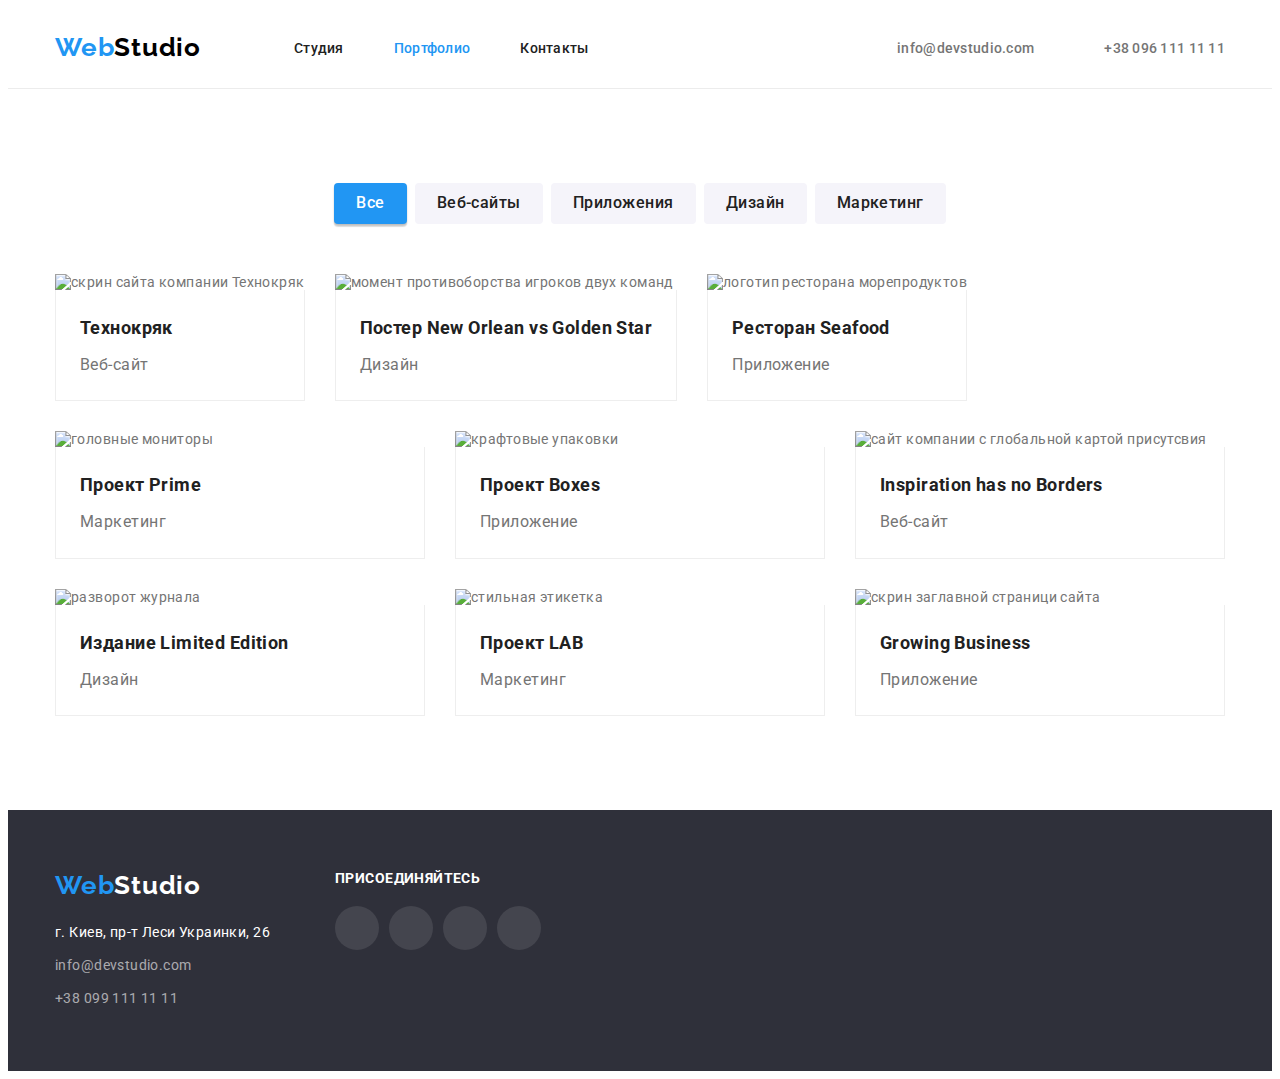
==== poftfolio.html @ a28a2bac "фикс дз от ментора 1" ====
<!DOCTYPE html>
<html lang="ru">
  <head>
    <meta charset="UTF-8" />
    <meta http-equiv="X-UA-Compatible" content="IE=edge" />
    <meta name="viewport" content="width=device-width, initial-scale=1.0" />
    <!-- font add-->
    <link rel="preconnect" href="https://fonts.googleapis.com" />
    <!-- оголошення майбутньго підключення-->
    <link rel="preconnect" href="https://fonts.gstatic.com" crossorigin />
    <link
      href="https://fonts.googleapis.com/css2?family=Raleway:wght@700&family=Roboto:wght@400;500;700;900&display=swap"
      rel="stylesheet"
    />
    <link rel="stylesheet" href="./css/modern-normalize.css" />
    <link rel="stylesheet" href="./css/styles.css" />

    <title>WebStudio-portfolio</title>
  </head>
  <body class="body">
    <header class="header">
      <div class="container header-flex-box">
        <nav class="header-nav-flex-box">
          <a href="./index.html" lang="en" class="logo"
            ><span class="logo-accent"> Web</span>Studio</a
          >
          <ul class="header-menu">
            <li class="item">
              <a href="./index.html" class="header-link">Студия</a>
            </li>
            <li class="item">
              <a href="./poftfolio.html" class="header-link current">Портфолио</a>
            </li>
            <li class="item">
              <a href="#" class="header-link">Контакты</a>
            </li>
          </ul>
        </nav>

        <div class="header-kontakt-box">
          <ul class="header-kontakt">
            <li class="item">
              <a href="mailto:info@devstudio.com" lang="en" class="header-contact-link"
                >info@devstudio.com</a
              >
            </li>
            <li class="item">
              <a href="tel:+380961111111" class="header-contact-link">+38 096 111 11 11</a>
            </li>
          </ul>
        </div>
      </div>
    </header>

    <main>
      <h1 class="visually-hidden">страница с портфолио</h1>
      <!--скрыть-->

      <section class="section ">
        <!-- buttons-->
        <div class="container">
          <ul class="portfolio-select-box">
            <li class="flex-menu-item">
              <button type="button" class="portfolio-buttons active">Все</button>
            </li>
            <li class="flex-menu-item">
              <button type="button" class="portfolio-buttons">Веб-сайты</button>
            </li>
            <li class="flex-menu-item">
              <button type="button" class="portfolio-buttons">Приложения</button>
            </li>
            <li class="flex-menu-item">
              <button type="button" class="portfolio-buttons">Дизайн</button>
            </li>
            <li class="flex-menu-item">
              <button type="button" class="portfolio-buttons">Маркетинг</button>
            </li>
          </ul>
        

        <!-- project samples-->
        <div class="project-samples">
          <ul class="project-list-box">
            <li>
              <a href="#" class="project-item">
              <img src="./images/technokryak.jpg" width="" alt="скрин сайта компании Технокряк" />
              <div class="project-list-border">
                <h3 class="project-header">Технокряк</h3>
                <p class="project-description">Веб-сайт</p>
              </div>
              </a>
            </li>
            <li> <a href="#" class="project-item">
              <img
                src="./images/imgbasketgame.jpg"
                width=""
                alt="момент противоборства игроков двух команд"
              />
              <div class="project-list-border">
                <h3 class="project-header">Постер New Orlean vs Golden Star</h3>
                <p class="project-description">Дизайн</p>
              </div>
              </a>
            </li>

            <li class="project-item">
              <img src="./images/imgseafood.jpg" width="" alt="логотип ресторана морепродуктов" />
              <div class="project-list-border">
                <h3 class="project-header">Ресторан Seafood</h3>
                <p class="project-description">Приложение</p>
              </div>
            </li>

            <li class="project-item">
              <img src="./images/imgheadphones.jpg" width="370" alt="головные мониторы" />
              <div class="project-list-border">
                <h3 class="project-header">Проект Prime</h3>
                <p class="project-description">Маркетинг</p>
              </div>
            </li>

            <li class="project-item">
              <img src="./images/imgboxes.jpg" width="370" alt="крафтовые упаковки" />
              <div class="project-list-border">
                <h3 class="project-header">Проект Boxes</h3>
                <p class="project-description">Приложение</p>
              </div>
            </li>

            <li class="project-item">
              <img
                src="./images/imgworldwide.jpg"
                width="370"
                alt="сайт компании с глобальной картой присутсвия"
              />
              <div class="project-list-border">
                <h3 class="project-header">Inspiration has no Borders</h3>
                <p class="project-description">Веб-сайт</p>
              </div>
            </li>

            <li class="project-item">
              <img src="./images/imgmagazin.jpg" width="370" alt="разворот журнала" />
              <div class="project-list-border">
                <h3 class="project-header">Издание Limited Edition</h3>
                <p class="project-description">Дизайн</p>
              </div>
            </li>

            <li class="project-item">
              <img src="./images/imglabel.jpg" width="370" alt="стильная этикетка" />
              <div class="project-list-border">
                <h3 class="project-header">Проект LAB</h3>
                <p class="project-description">Маркетинг</p>
              </div>
            </li>

            <li class="project-item">
              <img
                src="./images/imgsitescreen.jpg"
                width="370"
                alt="скрин заглавной страници сайта"
              />
              <div class="project-list-border">
                <h3 class="project-header">Growing Business</h3>
                <p class="project-description">Приложение</p>
              </div>
            </li>
          </ul>
        </div>
         </div>
      </section>
    </main>

    <footer class="footer">
      <div class="container">
        <div class="footer-flex">
          <div class="adress-block">
            <a href="./index.html" lang="en" class="footer-logo logo"
              ><span class="logo-accent"> Web</span>Studio</a
            >
            <address>
              <ul class="footer-list">
                <li class="item">
                  <a
                    href="https://goo.gl/maps/paLrzJ1DZaffjFaJ6"
                    target="_blank"
                    rel="noopener noreferrer"
                    class="footer-adress"
                  >
                    г. Киев, пр-т Леси Украинки, 26
                  </a>
                </li>
                <li class="item">
                  <a href="mailto:info@devstudio.com" lang="en" class="footer-contact"
                    >info@devstudio.com</a
                  >
                </li>
                <li class="item">
                  <a href="tel:+380991111111" class="footer-contact">+38 099 111 11 11</a>
                </li>
              </ul>
            </address>
          </div>
          <div class="footer-socials">
            <p>присоединяйтесь</p>
          <div >
             <ul class="footer-social-links-block">
      <li>
        <a href="#">
          <svg>
            <use href="./images/logo/icons.svg#icon-soc-instagram"></use>
          </svg>
        </a>
      </li>
      <li>
        <a href="#">
          <svg>
            <use  href="./images/logo/icons.svg#icon-soc-twitter"></use>
          </svg>
        </a>
      </li>
      <li>
        <a href="#">
          <svg>
            <use  href="./images/logo/icons.svg#icon-soc-facebook"></use>
          </svg>
        </a>
      </li>
      <li>
        <a href="#">
          <svg>
            <use href="./images/logo/icons.svg#icon-soc-linkedin"></use>
          </svg>
        </a>
      </li>
    </ul>
          </div>
       
      </div>
    </footer>
  </body>
</html>
---- css/styles.css ----
:root {
  --accent-color: #2196f3;
  --header-contact-color: #757575;
  --header-link-color: #212121;
  --plain-text: #757575;
  --header-color: #212121;
  --background-white: #ffffff;
  --contrast-background: #2f303a;
  --body-accent-background: #f5f4fa;
  --footer-contact-color: rgba(255, 255, 255, 0.6);
  --dark-color-for-light-theme-logo: #000000;
  --light-color-for-dark-theme-logo: #ffffff;
  --project-list-border: #eeeeee;
  --header-border: #ececec;
  --social-madia-logo-color: #afb1b8;
  --heroe-background: #c4c4c4;
  --heroe-overlay: rgba(47, 48, 58, 0.4);
}

html {
  box-sizing: border-box;
}

*,
*::after,
*::before {
  box-sizing: inherit;
}

/* Стили для обнуления верхних отступов у элементов */
h1,
h2,
h3,
p,
ul,
li {
  list-style: none;
  padding: 0px;
  margin: 0px;
}

/* Класс для обнуления базовых свойств у списков (ul) */
/* .list { */
/* list-style: none; */
/* padding-left: 0; */
/* margin: 0; */
/* } */

/* Класс для обнуления базовых свойств у ссылок */
a {
  text-decoration: none;
  color: inherit;
}

/* Свойства для корректного отображения картинок */
img,
svg,
use {
  display: block;
  max-width: 100%;
  height: auto;
}

/* Свойства для обнуления курсива у address */

/* address { */
/* font-style: normal; */
/* }  */

.visually-hidden {
  position: absolute;
  width: 1px;
  height: 1px;
  margin: -1px;
  border: 0;
  padding: 0;
  white-space: nowrap;
  clip-path: inset(100%);
  clip: rect(0 0 0 0);
  overflow: hidden;
}

.body {
  font-family: 'Roboto', 'Arial', sans-serif;
  background-color: var(--background-white);
  color: var(--plain-text);
  font-size: 14px;
  letter-spacing: 0.03em;
}

.container {
  width: 1200px;
  padding-left: 15px;
  padding-right: 15px;
  margin-left: auto;
  margin-right: auto;
}

.section {
  padding-top: 94px;
  padding-bottom: 94px;
  text-align: center;
}

.header-flex-box {
  display: flex;
  align-items: center;
}

.header-nav-flex-box {
  display: flex;
  align-items: center;
}

.header-menu {
  display: flex;
  margin-left: 93px;
}

.header-menu .item + .item {
  margin-left: 50px;
}

.header-kontakt-box {
  margin-left: auto;
}

.header-kontakt {
  display: flex;
}
.header-kontakt > .item {
  display: flex;

  align-items: center;
}

.header-kontakt > .item:nth-child(1)::before {
  content: '';
  width: 16px;
  height: 12px;
  background-image: url(../images/logo/envelope.svg);
  margin-right: 10px;
}

.header-kontakt > .item:nth-child(2)::before {
  content: '';
  width: 10px;
  height: 16px;
  background-image: url(../images/logo/smartphone.svg);
  margin-right: 10px;
}

.header-kontakt .item + .item {
  margin-left: 50px;
}

.nav {
}

.logo-accent {
  color: var(--accent-color);
}

.header {
  background-color: var(--background-white);
  text-decoration: none;
  font-weight: 500;
  line-height: 1.15;
  letter-spacing: 0.02em;
  border-bottom: 1px solid var(--header-border);
}

.header-link {
  display: block; /* превращает в блочный элемент*/
  color: var(--header-link-color);
  text-decoration: none;
  padding-top: 32px; /* применение именно для линка увеличивает рабочую зону ссілки*/
  padding-bottom: 32px;
}

.logo {
  text-decoration: none;
  font-family: 'Raleway', 'Arial', sans-serif;
  font-weight: 700;
  font-size: 26px;
  line-height: 1.2;
  letter-spacing: 0.03em;
  color: var(--dark-color-for-light-theme-logo);
}

.header-contact-link {
  display: block;
  color: var(--header-contact-color);
  text-decoration: none;
  padding-top: 32px;
  /* применение именно для линка увеличивает рабочую зону ссілки*/
  padding-bottom: 32px;
}

.header-contact-link:hover,
.header-contact-link:focus,
.header-contact-link:active {
  color: var(--accent-color);
}

.header-link:hover,
.header-link:focus,
.header-link:active,
.current {
  color: var(--accent-color);
}

.heroe {
  padding-top: 200px;
  padding-bottom: 200px;
  background-color: var(--heroe-background);
  box-shadow: 0px 4px 4px rgba(0, 0, 0, 0.25);
}

.heroe-overlay {
  max-width: 1600px;
  min-height: 600px;
  margin-left: auto;
  margin-right: auto;
  background-image: linear-gradient(to right, var(--heroe-overlay), var(--heroe-overlay)),
    url(../images/main-page/hero-background.jpg);
  background-repeat: no-repeat;
  background-position: center;
  background-size: cover;
}

.heroe-header {
  width: 700px;
  margin-left: auto;
  margin-right: auto;
  color: var(--light-color-for-dark-theme-logo);
  font-weight: 900;
  font-size: 44px;
  line-height: 1.3;
  text-transform: uppercase;
  letter-spacing: 0.06em;
}
.order-button {
  margin-top: 30px;
  min-width: 200px;
  min-height: 50px;
  font-family: 'Roboto', 'Arial', sans-serif;
  color: var(--light-color-for-dark-theme-logo);
  background-color: var(--accent-color);
  border: none;
  /* box-shadow: 0px 4px 4px rgba(0, 0, 0, 0.15);; */
  cursor: pointer;
  padding: 10px 32px;
  border-radius: 4px;
  font-weight: 700;
  font-size: 16px;
  letter-spacing: 0.06em;
}

.order-button:hover,
.order-button:focus {
  background-color: var(--header-color);
  color: var(--light-color-for-dark-theme-logo);
}

.advantages-flex {
  display: flex;
  text-align: left;
}

.advantages-flex > .item {
  width: 270px;
}

.advantages-flex .item + .item {
  margin-left: 30px;
}

.item svg {
  width: 70px;
  height: 70px;
}

.about-icon-block {
  display: flex;
  align-items: center;
  justify-content: center;
  height: 120px;
  border-radius: 4px;
  background-color: var(--body-accent-background);
}

.advantages-list-header {
  margin-top: 30px;
  font-size: 14px;
  line-height: 1.15;
  margin-bottom: 10px;
  text-transform: uppercase;
  color: var(--header-color);
}
.advantages-text {
  line-height: 1.7;
}

.about {
  padding-top: 0px;
}

.about-box {
  display: flex;
  justify-content: space-between;
}

.about-title-margin {
}

.section-title {
  font-size: 36px;
  line-height: 1.2;
  /* text-align: center; */
  color: var(--header-color);
  margin-bottom: 50px;
}

.team {
  background-color: var(--body-accent-background);
}

.team-member-header {
  font-weight: 500;
  font-size: 16px;
  line-height: 1.2;
  /* text-align: center; */
  padding-top: 30px;
  color: var(--header-color);
}
.team-member-text {
  font-weight: 400;
  font-size: 16px;
  line-height: 1.2;
  margin-top: 10px;
}

.team-member {
  background-color: var(--background-white);
  box-shadow: 0px 1px 3px rgba(0, 0, 0, 0.12), 0px 1px 1px rgba(0, 0, 0, 0.14),
    0px 2px 1px rgba(0, 0, 0, 0.2);
  padding-bottom: 30px;
}

.team-box {
  display: flex;
  justify-content: space-between;
}

.social-box {
  display: inline-flex;
  color: var(--social-madia-logo-color);
  margin-left: auto;
  margin-right: auto;
}

.social-box a {
  display: flex;
  justify-content: center;
  align-items: center;
  fill: currentColor;
  border-radius: 50px;
  height: 44px;
  width: 44px;
}

.social-box svg {
  width: 20px;
  height: 20px;
}

.social-box a:hover,
.about-box a:focus {
  background-color: var(--accent-color);
  color: var(--background-white);
}

.team-member-socials {
  margin-top: 16px;
}

.team-member-socials li + li {
  margin-left: 10px;
}

.clients {
  background-color: var(--background-white);
}

.clients-flex {
  display: flex;
  justify-content: center;
  color: var(--social-madia-logo-color);
}

.client-list-item {
  width: 170px;
  height: 92px;
  padding: 16px 32px;
  border: 1px solid var(--social-madia-logo-color);
  border-radius: 4px;
}

.client-list-item svg {
  max-width: 100%;
  max-height: 100%;
  fill: currentColor;
}

.clients-flex .client-list-item + .client-list-item {
  margin-left: 30px;
}

.footer {
  background-color: var(--contrast-background);
  padding-top: 60px;
  padding-bottom: 60px;
}

.footer-logo {
  color: var(--light-color-for-dark-theme-logo);
  text-decoration: none;
}

.footer-flex {
  display: flex;
  align-items: flex-start;
}

.adress-block {
  width: 230px;
}

.footer-socials {
  margin-left: 50px;
}

.footer-socials > p {
  font-weight: 700;
  text-transform: uppercase;
  color: var(--light-color-for-dark-theme-logo);
}

.footer-social-links-block {
  display: flex;
  padding-top: 20px;
}

.footer-social-links-block a {
  display: flex;
  align-items: center;
  width: 44px;
  height: 44px;
  border-radius: 50%;
  background-color: rgba(255, 255, 255, 0.1);
  color: var(--light-color-for-dark-theme-logo);
}

.footer-social-links-block li + li {
  margin-left: 10px;
}

.footer-social-links-block svg {
  margin-left: auto;
  margin-right: auto;
  width: 20px;
  height: 20px;
  fill: currentcolor;
}

.footer-social-links-block a:hover,
.footer-social-links-block a:focus {
  background-color: var(--accent-color);
}

.footer-contact {
  font-style: normal;
  text-decoration: none;
  line-height: 1.7;
  color: var(--footer-contact-color);
}
.footer-contact:hover,
.footer-contact:focus,
.footer-contact:active {
  color: var(--accent-color);
}
.footer-adress {
  font-style: normal;
  text-decoration: none;
  line-height: 1.7;
  color: var(--light-color-for-dark-theme-logo);
}

.footer-list .item + .item {
  margin-top: 9px;
}

.footer address {
  margin-top: 20px;
}

/* protfolio page */
.portfolio-select-box {
  display: flex;
  justify-content: center;
}

.footer-social-links-block {
  display: flex;
}

.portfolio {
  padding-top: 94px;
  padding-bottom: 6px;
}

.portfolio-buttons {
  font-family: 'Roboto', 'Arial', sans-serif;
  background-color: var(--body-accent-background);
  cursor: pointer;
  border: none;
  padding: 6px 22px 6px 22px;
  border-width: 2px;
  border-radius: 4px;
  font-weight: 500;
  font-size: 16px;
  line-height: 1.8;
  letter-spacing: 0.03em;
  color: var(--header-color);
}

.portfolio-buttons.active {
  background-color: var(--accent-color);
  color: var(--light-color-for-dark-theme-logo);
  box-shadow: 0px 3px 1px rgba(0, 0, 0, 0.1), 0px 1px 2px rgba(0, 0, 0, 0.08),
    0px 2px 2px rgba(0, 0, 0, 0.12);
  border-radius: 4px;
}
.portfolio-buttons:hover,
.portfolio-buttons:focus {
  background-color: var(--accent-color);
  color: var(--light-color-for-dark-theme-logo);
  box-shadow: 0px 3px 1px rgba(0, 0, 0, 0.1), 0px 1px 2px rgba(0, 0, 0, 0.08),
    0px 2px 2px rgba(0, 0, 0, 0.12);
  border-radius: 4px;
}

.flex-menu-item:not(:last-child) {
  margin-right: 8px;
}

.project-samples {
  margin-top: 50px;
}

.project-list-box {
  display: flex;
  flex-wrap: wrap;
}

.project-item {
  display: block;
  margin-right: 30px;
  margin-bottom: 30px;
  text-align: left;
}

.project-item:hover {
  box-shadow: 0px 1px 1px rgba(0, 0, 0, 0.12), 0px 4px 4px rgba(0, 0, 0, 0.06),
    1px 4px 6px rgba(0, 0, 0, 0.16);
  cursor: pointer;
}

.project-item:nth-child(3n) {
  margin-right: 0px;
}

.project-item:nth-last-child(-n + 3) {
  margin-bottom: 0px;
}

.project-description {
  margin-top: 4px;
  font-size: 16px;
  line-height: 1.9;
  letter-spacing: 0.03em;
}

.project-header {
  font-size: 18px;
  line-height: 2;
  color: var(--header-color);
}

.project-list-border {
  padding: 20px 24px 20px 24px;
  border-left: 1px solid var(--project-list-border);
  border-right: 1px solid var(--project-list-border);
  border-bottom: 1px solid var(--project-list-border);
}
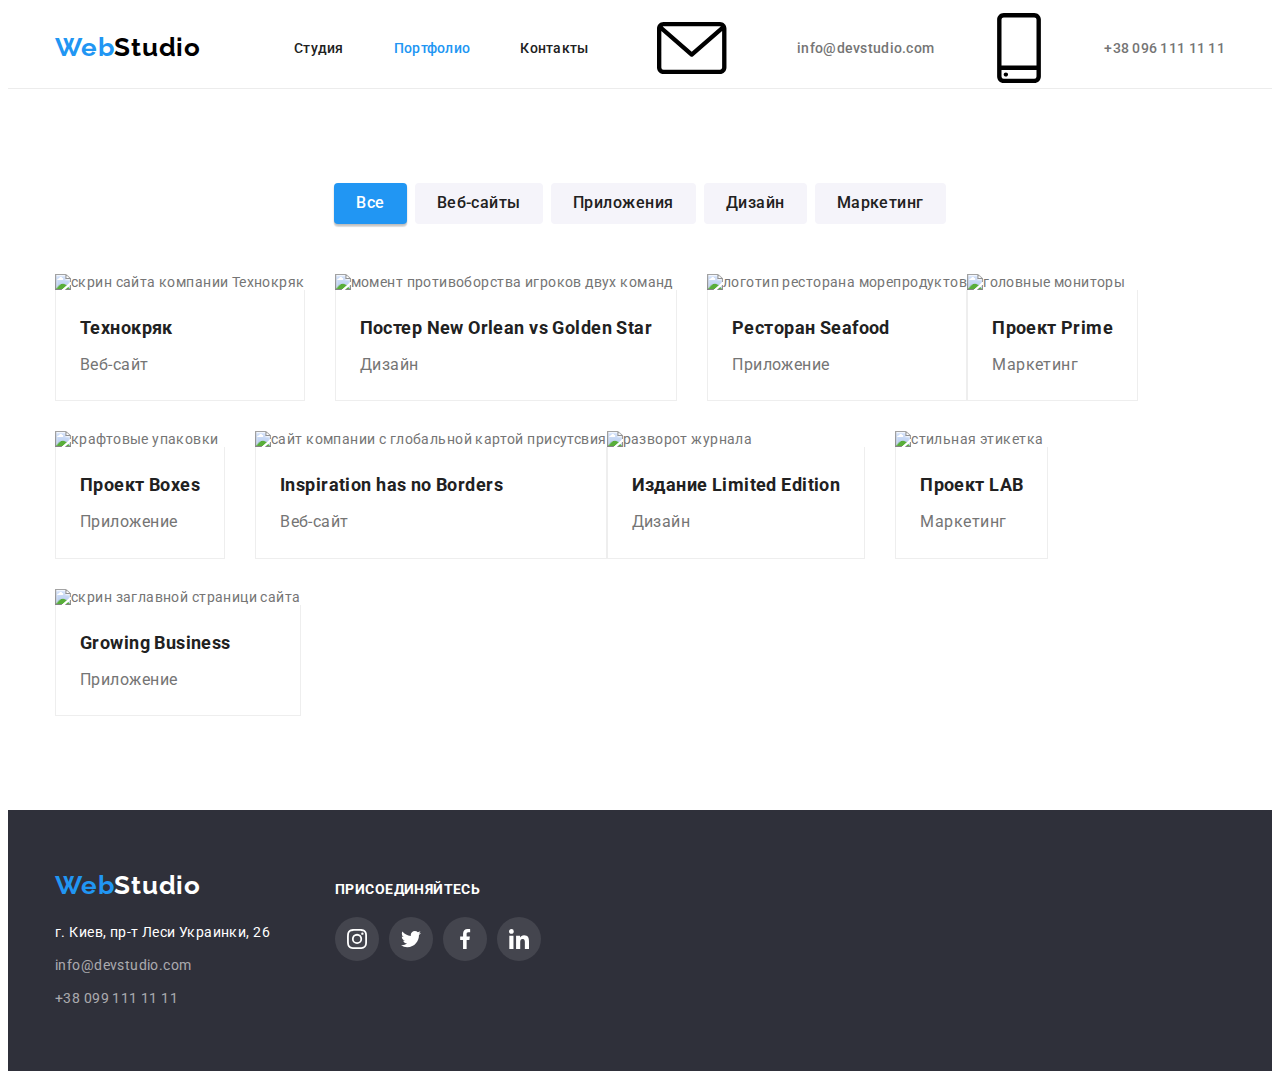
==== commit 7d2c71ae: "validator checked" ====
--- a/poftfolio.html
+++ b/poftfolio.html
@@ -40,9 +40,15 @@
         <div class="header-kontakt-box">
           <ul class="header-kontakt">
             <li class="item">
+              <svg><use href="./images/logo/icons.svg#icon-envelope"></use></svg>
+            </li>
+            <li class="item">
               <a href="mailto:info@devstudio.com" lang="en" class="header-contact-link"
                 >info@devstudio.com</a
               >
+            </li>
+            <li class="item">
+              <svg><use href="./images/logo/icons.svg#icon-smartphone"></use></svg>
             </li>
             <li class="item">
               <a href="tel:+380961111111" class="header-contact-link">+38 096 111 11 11</a>
@@ -56,7 +62,7 @@
       <h1 class="visually-hidden">страница с портфолио</h1>
       <!--скрыть-->
 
-      <section class="section ">
+      <section class="section">
         <!-- buttons-->
         <div class="container">
           <ul class="portfolio-select-box">
@@ -76,99 +82,107 @@
               <button type="button" class="portfolio-buttons">Маркетинг</button>
             </li>
           </ul>
-        
-
-        <!-- project samples-->
-        <div class="project-samples">
-          <ul class="project-list-box">
-            <li>
-              <a href="#" class="project-item">
-              <img src="./images/technokryak.jpg" width="" alt="скрин сайта компании Технокряк" />
-              <div class="project-list-border">
-                <h3 class="project-header">Технокряк</h3>
-                <p class="project-description">Веб-сайт</p>
-              </div>
-              </a>
-            </li>
-            <li> <a href="#" class="project-item">
-              <img
-                src="./images/imgbasketgame.jpg"
-                width=""
-                alt="момент противоборства игроков двух команд"
-              />
-              <div class="project-list-border">
-                <h3 class="project-header">Постер New Orlean vs Golden Star</h3>
-                <p class="project-description">Дизайн</p>
-              </div>
-              </a>
-            </li>
-
-            <li class="project-item">
-              <img src="./images/imgseafood.jpg" width="" alt="логотип ресторана морепродуктов" />
-              <div class="project-list-border">
-                <h3 class="project-header">Ресторан Seafood</h3>
-                <p class="project-description">Приложение</p>
-              </div>
-            </li>
-
-            <li class="project-item">
-              <img src="./images/imgheadphones.jpg" width="370" alt="головные мониторы" />
-              <div class="project-list-border">
-                <h3 class="project-header">Проект Prime</h3>
-                <p class="project-description">Маркетинг</p>
-              </div>
-            </li>
-
-            <li class="project-item">
-              <img src="./images/imgboxes.jpg" width="370" alt="крафтовые упаковки" />
-              <div class="project-list-border">
-                <h3 class="project-header">Проект Boxes</h3>
-                <p class="project-description">Приложение</p>
-              </div>
-            </li>
-
-            <li class="project-item">
-              <img
-                src="./images/imgworldwide.jpg"
-                width="370"
-                alt="сайт компании с глобальной картой присутсвия"
-              />
-              <div class="project-list-border">
-                <h3 class="project-header">Inspiration has no Borders</h3>
-                <p class="project-description">Веб-сайт</p>
-              </div>
-            </li>
-
-            <li class="project-item">
-              <img src="./images/imgmagazin.jpg" width="370" alt="разворот журнала" />
-              <div class="project-list-border">
-                <h3 class="project-header">Издание Limited Edition</h3>
-                <p class="project-description">Дизайн</p>
-              </div>
-            </li>
-
-            <li class="project-item">
-              <img src="./images/imglabel.jpg" width="370" alt="стильная этикетка" />
-              <div class="project-list-border">
-                <h3 class="project-header">Проект LAB</h3>
-                <p class="project-description">Маркетинг</p>
-              </div>
-            </li>
-
-            <li class="project-item">
-              <img
-                src="./images/imgsitescreen.jpg"
-                width="370"
-                alt="скрин заглавной страници сайта"
-              />
-              <div class="project-list-border">
-                <h3 class="project-header">Growing Business</h3>
-                <p class="project-description">Приложение</p>
-              </div>
-            </li>
-          </ul>
+
+          <!-- project samples-->
+          <div class="project-samples">
+            <ul class="project-list-box">
+              <li class="project-item">
+                <a href="#" class="project-item-link">
+                  <img src="./images/technokryak.jpg" alt="скрин сайта компании Технокряк" />
+                  <div class="project-list-border">
+                    <h3 class="project-header">Технокряк</h3>
+                    <p class="project-description">Веб-сайт</p>
+                  </div>
+                </a>
+              </li>
+              <li class="project-item">
+                <a href="#" class="project-item-link">
+                  <img
+                    src="./images/imgbasketgame.jpg"
+                    alt="момент противоборства игроков двух команд"
+                  />
+                  <div class="project-list-border">
+                    <h3 class="project-header">Постер New Orlean vs Golden Star</h3>
+                    <p class="project-description">Дизайн</p>
+                  </div>
+                </a>
+              </li>
+
+              <li class="project-item">
+                <a href="#" class="project-item-link">
+                  <img src="./images/imgseafood.jpg" alt="логотип ресторана морепродуктов" />
+                  <div class="project-list-border">
+                    <h3 class="project-header">Ресторан Seafood</h3>
+                    <p class="project-description">Приложение</p>
+                  </div>
+                </a>
+              </li>
+
+              <li class="project-item">
+                <a href="#" class="project-item-link">
+                  <img src="./images/imgheadphones.jpg" alt="головные мониторы" />
+                  <div class="project-list-border">
+                    <h3 class="project-header">Проект Prime</h3>
+                    <p class="project-description">Маркетинг</p>
+                  </div>
+                </a>
+              </li>
+
+              <li class="project-item">
+                <a href="#" class="project-item-link">
+                  <img src="./images/imgboxes.jpg" alt="крафтовые упаковки" />
+                  <div class="project-list-border">
+                    <h3 class="project-header">Проект Boxes</h3>
+                    <p class="project-description">Приложение</p>
+                  </div>
+                </a>
+              </li>
+
+              <li class="project-item">
+                <a href="#" class="project-item-link">
+                  <img
+                    src="./images/imgworldwide.jpg"
+                    alt="сайт компании с глобальной картой присутсвия"
+                  />
+                  <div class="project-list-border">
+                    <h3 class="project-header">Inspiration has no Borders</h3>
+                    <p class="project-description">Веб-сайт</p>
+                  </div>
+                </a>
+              </li>
+
+              <li class="project-item">
+                <a href="#" class="project-item-link">
+                  <img src="./images/imgmagazin.jpg" alt="разворот журнала" />
+                  <div class="project-list-border">
+                    <h3 class="project-header">Издание Limited Edition</h3>
+                    <p class="project-description">Дизайн</p>
+                  </div>
+                </a>
+              </li>
+
+              <li class="project-item">
+                <a href="#" class="project-item-link">
+                  <img src="./images/imglabel.jpg" alt="стильная этикетка" />
+                  <div class="project-list-border">
+                    <h3 class="project-header">Проект LAB</h3>
+                    <p class="project-description">Маркетинг</p>
+                  </div>
+                </a>
+              </li>
+
+              <li class="project-item">
+                <a href="#" class="project-item-link">
+                  <img src="./images/imgsitescreen.jpg" alt="скрин заглавной страници сайта" />
+                  <div class="project-list-border">
+                    <h3 class="project-header">Growing Business</h3>
+                    <p class="project-description">Приложение</p>
+                  </div>
+                </a>
+              </li>
+            </ul>
+          </div>
         </div>
-         </div>
       </section>
     </main>
 
@@ -204,39 +218,40 @@
           </div>
           <div class="footer-socials">
             <p>присоединяйтесь</p>
-          <div >
-             <ul class="footer-social-links-block">
-      <li>
-        <a href="#">
-          <svg>
-            <use href="./images/logo/icons.svg#icon-soc-instagram"></use>
-          </svg>
-        </a>
-      </li>
-      <li>
-        <a href="#">
-          <svg>
-            <use  href="./images/logo/icons.svg#icon-soc-twitter"></use>
-          </svg>
-        </a>
-      </li>
-      <li>
-        <a href="#">
-          <svg>
-            <use  href="./images/logo/icons.svg#icon-soc-facebook"></use>
-          </svg>
-        </a>
-      </li>
-      <li>
-        <a href="#">
-          <svg>
-            <use href="./images/logo/icons.svg#icon-soc-linkedin"></use>
-          </svg>
-        </a>
-      </li>
-    </ul>
+            <div>
+              <ul class="footer-social-links-block">
+                <li>
+                  <a href="#">
+                    <svg>
+                      <use href="./images/logo/icons.svg#icon-soc-instagram"></use>
+                    </svg>
+                  </a>
+                </li>
+                <li>
+                  <a href="#">
+                    <svg>
+                      <use href="./images/logo/icons.svg#icon-soc-twitter"></use>
+                    </svg>
+                  </a>
+                </li>
+                <li>
+                  <a href="#">
+                    <svg>
+                      <use href="./images/logo/icons.svg#icon-soc-facebook"></use>
+                    </svg>
+                  </a>
+                </li>
+                <li>
+                  <a href="#">
+                    <svg>
+                      <use href="./images/logo/icons.svg#icon-soc-linkedin"></use>
+                    </svg>
+                  </a>
+                </li>
+              </ul>
+            </div>
           </div>
-       
+        </div>
       </div>
     </footer>
   </body>
--- a/css/styles.css
+++ b/css/styles.css
@@ -248,7 +248,7 @@
   color: var(--light-color-for-dark-theme-logo);
   background-color: var(--accent-color);
   border: none;
-  /* box-shadow: 0px 4px 4px rgba(0, 0, 0, 0.15);; */
+
   cursor: pointer;
   padding: 10px 32px;
   border-radius: 4px;
@@ -376,7 +376,7 @@
 }
 
 .social-box a:hover,
-.about-box a:focus {
+.social-box a:focus {
   background-color: var(--accent-color);
   color: var(--background-white);
 }
@@ -400,6 +400,7 @@
 }
 
 .client-list-item {
+  display: flex;
   width: 170px;
   height: 92px;
   padding: 16px 32px;
@@ -413,9 +414,17 @@
   fill: currentColor;
 }
 
-.clients-flex .client-list-item + .client-list-item {
+.clients-flex li + li {
   margin-left: 30px;
 }
+
+.client-list-item:hover,
+.client-list-item:focus {
+  color: var(--accent-color);
+  border-color: var(--accent-color);
+}
+
+/* footer */
 
 .footer {
   background-color: var(--contrast-background);
@@ -430,7 +439,7 @@
 
 .footer-flex {
   display: flex;
-  align-items: flex-start;
+  align-items: baseline;
 }
 
 .adress-block {
@@ -449,7 +458,7 @@
 
 .footer-social-links-block {
   display: flex;
-  padding-top: 20px;
+  margin-top: 20px;
 }
 
 .footer-social-links-block a {
